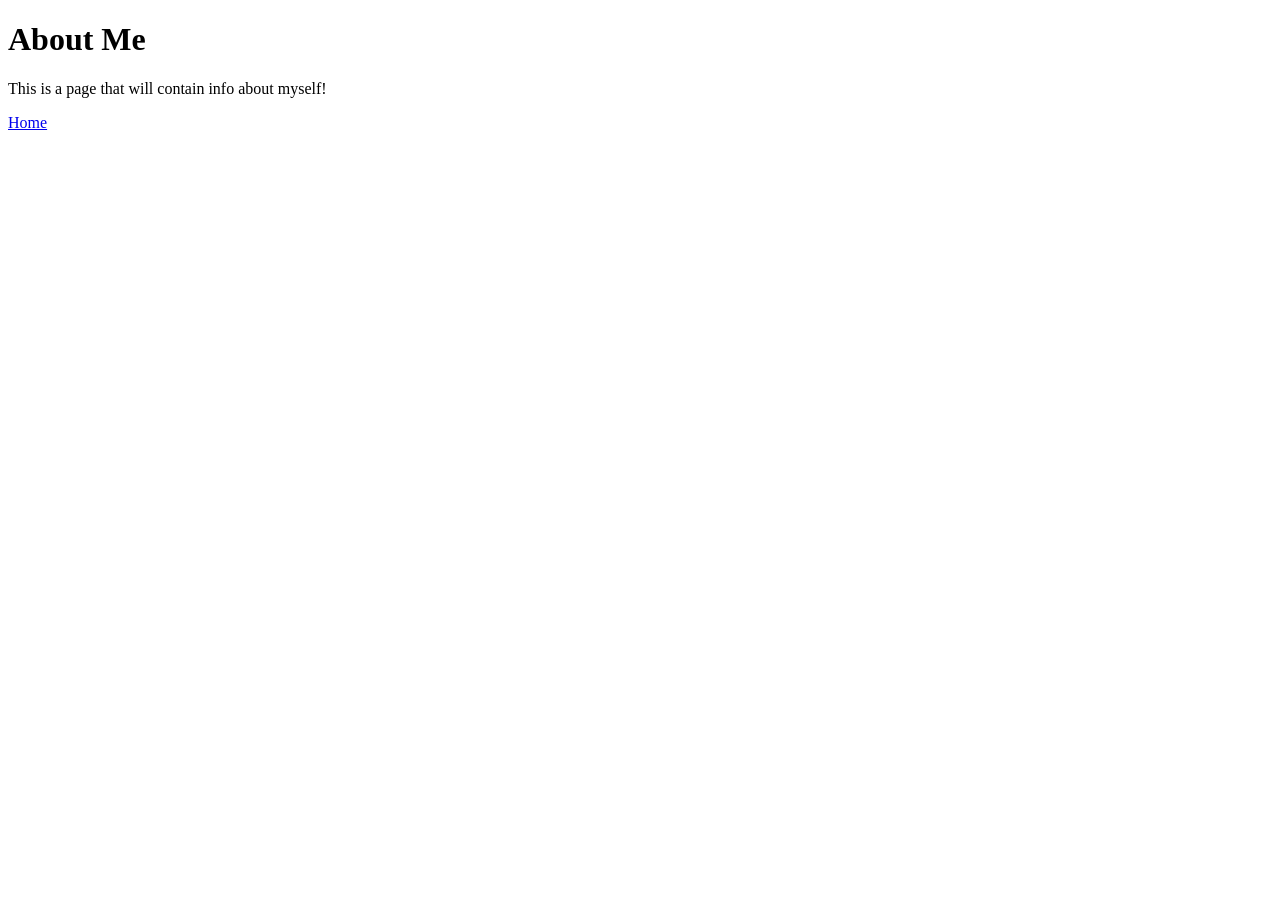
==== pages/about_me.html @ ba390e91 "Rename bio to about me. Add placeholder content. Rename bio.html to about_me.html and changed the re" ====
<!DOCTYPE html>
<html lang="en">
    <head>
        <meta charset="UTF-8">
        <meta name="viewport" content="width=device-width, initial-scale=1.0">
        <title>Yok's Website</title>
    </head>
    <body>
        <h1>About Me</h1>
        <p>This is a page that will contain info about myself!</p>
        <a href="../index.html">Home</a>
    </body>
</html>
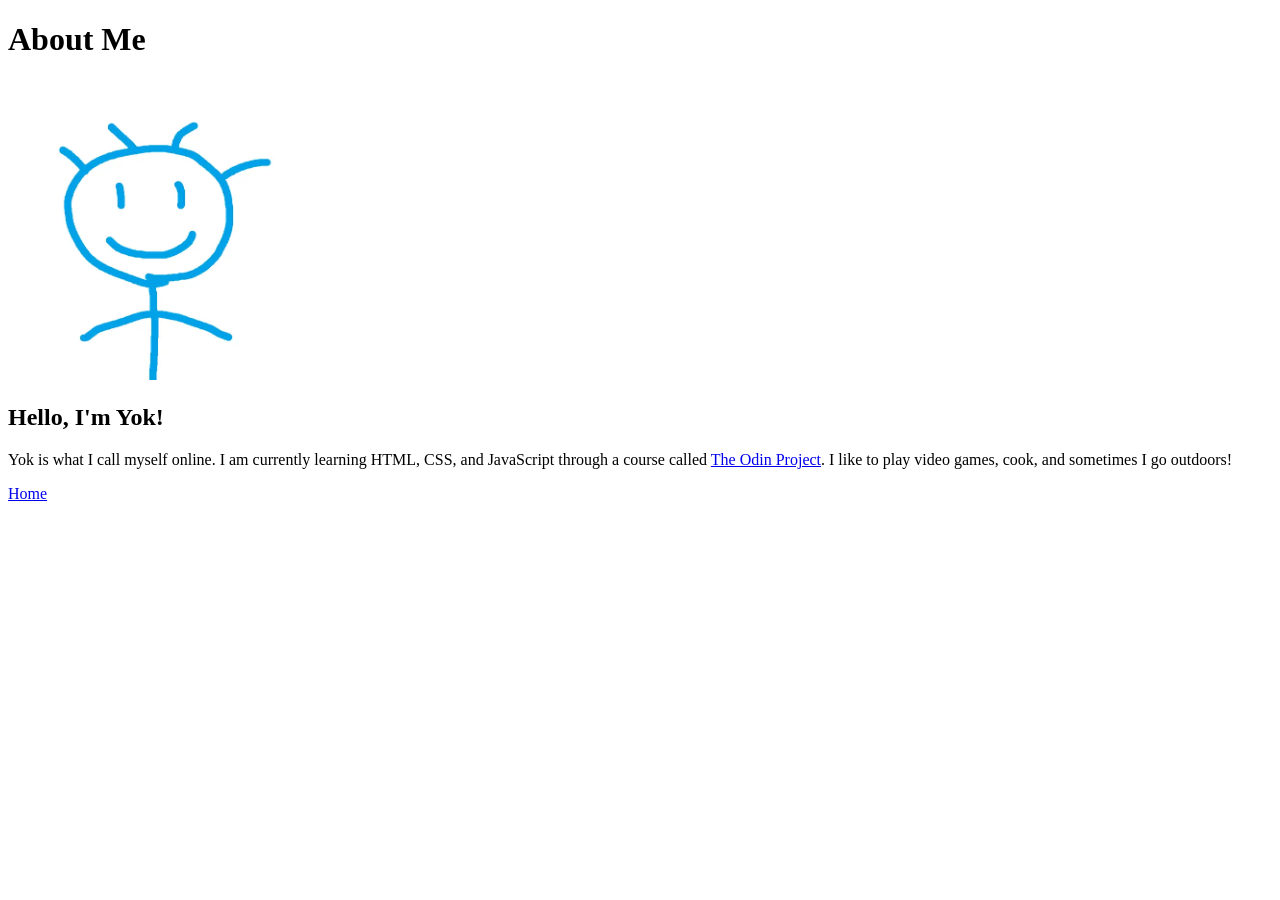
==== commit f3b5c016: "Add image and content to about me page Add an image and some content about myself on the about me pa" ====
--- a/pages/about_me.html
+++ b/pages/about_me.html
@@ -7,7 +7,15 @@
     </head>
     <body>
         <h1>About Me</h1>
-        <p>This is a page that will contain info about myself!</p>
-        <a href="../index.html">Home</a>
+
+        <img src="../images/about_me_pic.webp" alt="Its an artist rendition of me!(I made it 
+        myself in paint lol)" width="300px" height="300px"/>
+
+        <h2>Hello, I'm Yok!</h2>
+        <p>Yok is what I call myself online. I am currently learning HTML, CSS, and JavaScript
+            through a course called <a href="https://www.theodinproject.com">The Odin Project</a>.
+            I like to play video games, cook, and sometimes I go outdoors!
+        </p>
+        <a href="/">Home</a>
     </body>
 </html>
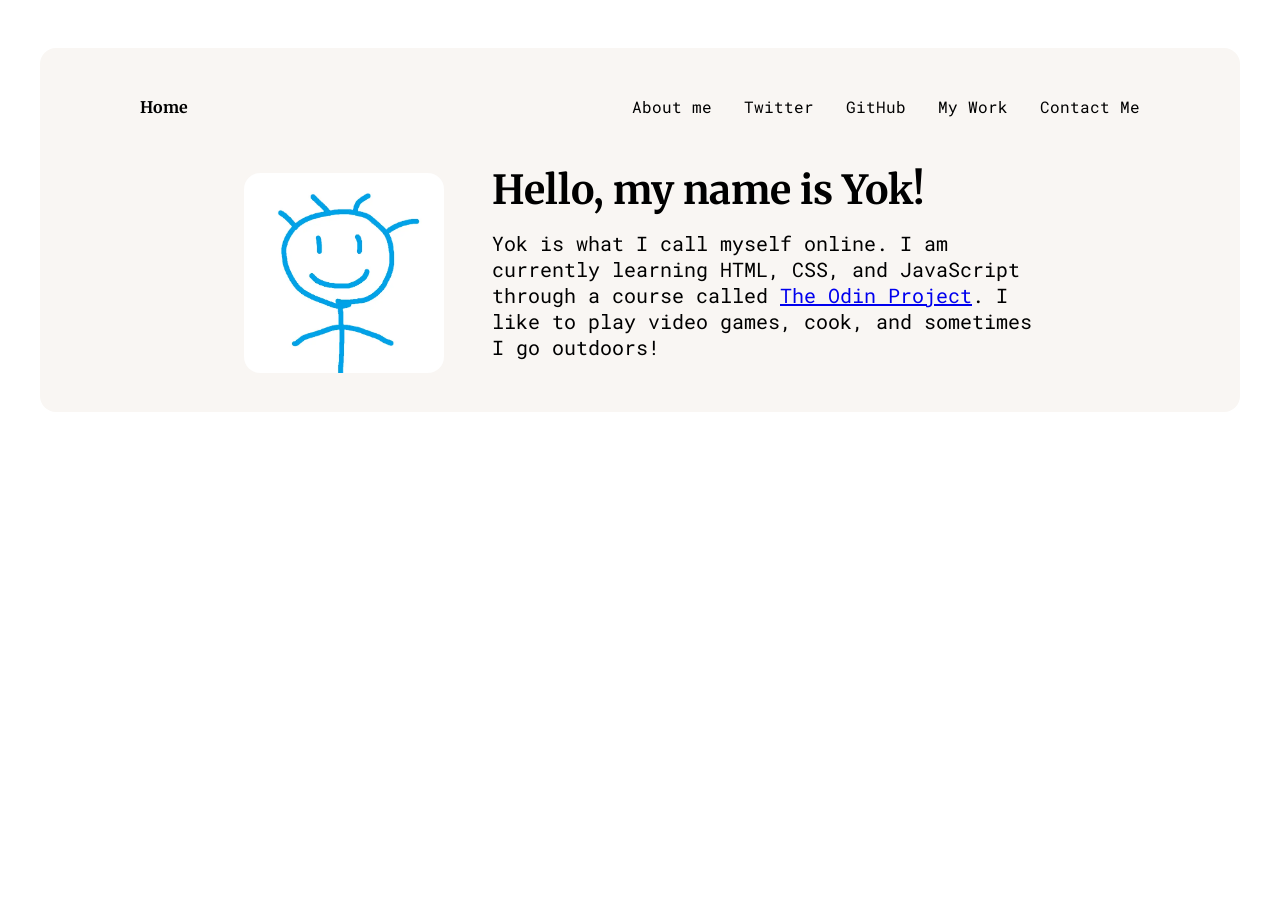
==== commit 87d828bb: "Add nav bar to and style About Me page Add navigation bar to About Me page. Also style content in Ab" ====
--- a/pages/about_me.html
+++ b/pages/about_me.html
@@ -1,21 +1,36 @@
 <!DOCTYPE html>
-<html lang="en">
+
+<html>
     <head>
-        <meta charset="UTF-8">
-        <meta name="viewport" content="width=device-width, initial-scale=1.0">
+        <meta charset="utf-8">
+        <meta http-equiv="X-UA-Compatible" content="IE=edge">
         <title>Yok's Website</title>
+        <meta name="description" content="">
+        <meta name="viewport" content="width=device-width, initial-scale=1">
+        <link rel="stylesheet" href="../css/style.css">
     </head>
     <body>
-        <h1>About Me</h1>
-
-        <img src="../images/about_me_pic.webp" alt="Its an artist rendition of me!(I made it 
-        myself in paint lol)" width="300px" height="300px"/>
-
-        <h2>Hello, I'm Yok!</h2>
-        <p>Yok is what I call myself online. I am currently learning HTML, CSS, and JavaScript
-            through a course called <a href="https://www.theodinproject.com">The Odin Project</a>.
-            I like to play video games, cook, and sometimes I go outdoors!
-        </p>
-        <a href="/">Home</a>
+        <header>
+            <nav>
+                <ul>
+                    <li><a href="/">Home</a></li>
+                    <li><a href="about_me.html">About me</a></li>
+                    <li><a href="https://x.com/Yok_Sama">Twitter</a></li>
+                    <li><a href="https://github.com/prime344">GitHub</a></li>
+                    <li><a href="#my-work">My Work</a></li>
+                    <li><a href="/">Contact Me</a></li>
+                </ul>
+            </nav>
+            <div class="flex-container">
+                <img src="../images/about_me_pic.webp" alt="An artist's rendition of myself.(A image I made in paint lol.)" 
+                height="200px" width="200px"/>
+                <div class="text-container">
+                    <h1>Hello, my name is Yok!</h1>
+                    <p>Yok is what I call myself online. I am currently learning HTML, CSS, and JavaScript
+                         through a course called <a href="https://www.theodinproject.com">The Odin Project</a>.
+                         I like to play video games, cook, and sometimes I go outdoors!</p>
+                </div>
+            </div>
+        </header>
     </body>
 </html>
--- a/css/style.css
+++ b/css/style.css
@@ -0,0 +1,112 @@
+/*Merriweather for headings*/
+@import url('https://fonts.googleapis.com/css2?family=Merriweather:ital,opsz,wght@0,18..144,300..900;1,18..144,300..900&display=swap');
+
+/*Roboto Mono for content*/
+@import url('https://fonts.googleapis.com/css2?family=Roboto+Mono:ital,wght@0,100..700;1,100..700&display=swap');
+
+:root {
+    --base-color: #ffffff;
+    --text-color: #000000;
+    --primary-color: #ffc06e;
+    --secondary-color: #8D8DFF;
+    --color-1: #F9F6F3;
+    --color-2: #F3F7F9;
+    --color-3: #F6F3F9;
+}
+
+* {
+    margin: 0;
+    padding: 0;
+    box-sizing: border-box;
+}
+
+html {
+    font-family: Roboto Mono, 'Segoe UI', Tahoma, Geneva, Verdana, sans-serif;
+    color: var(--text-color)
+}
+
+body {
+    padding: 1em;
+    background-color: var(--base-color);
+}
+
+h1, h2, h3 {
+    font-family: Merriweather, Roboto Mono, 'Segoe UI', Tahoma, Geneva, Verdana, sans-serif;
+}
+
+nav {
+    margin: 1em auto 3em auto;
+    width: min(1000px, 100%);
+}
+
+nav ul {
+    display: flex;
+    align-items: center;
+    list-style-type: none;
+    gap: 2em;
+}
+
+nav li:first-child {
+    margin-right: auto;
+    font-family: Merriweather, Roboto Mono;
+    font-weight: bold;
+}
+
+nav a {
+    text-decoration: none;
+    color: var(--text-color)
+}
+
+nav a:hover {
+    text-decoration: underline;
+}
+
+header, section {
+    margin: 2em auto;
+    width: min(75em, 100%);
+    background-color: var(--color-1);
+    padding: min(2em, 15%);
+    border-radius: 1em;
+}
+
+.flex-container {
+    display: flex;
+    justify-content: center;
+    align-items: center;
+    flex-wrap: wrap;
+    gap: 3em;
+}
+
+header img {
+    max-width: 100%;
+    border-radius: 1em;
+    object-fit: cover;
+    object-position: bottom;
+}
+
+.text-container {
+    flex: 0 1 34em;
+}
+
+h1 {
+    font-size: 2.5rem;
+}
+
+.text-container p {
+    margin: .75em 0 1em 0;
+    font-size: 1.25rem;
+}
+
+.cta-button {
+    display: inline-block;
+    text-decoration: none;
+    color: white;
+    background-color: var(--primary-color);
+    padding: .75em 1.25em;
+    border-radius: .5em;
+    font-weight: 600;
+}
+
+.secondary {
+    background-color: var(--secondary-color);
+}
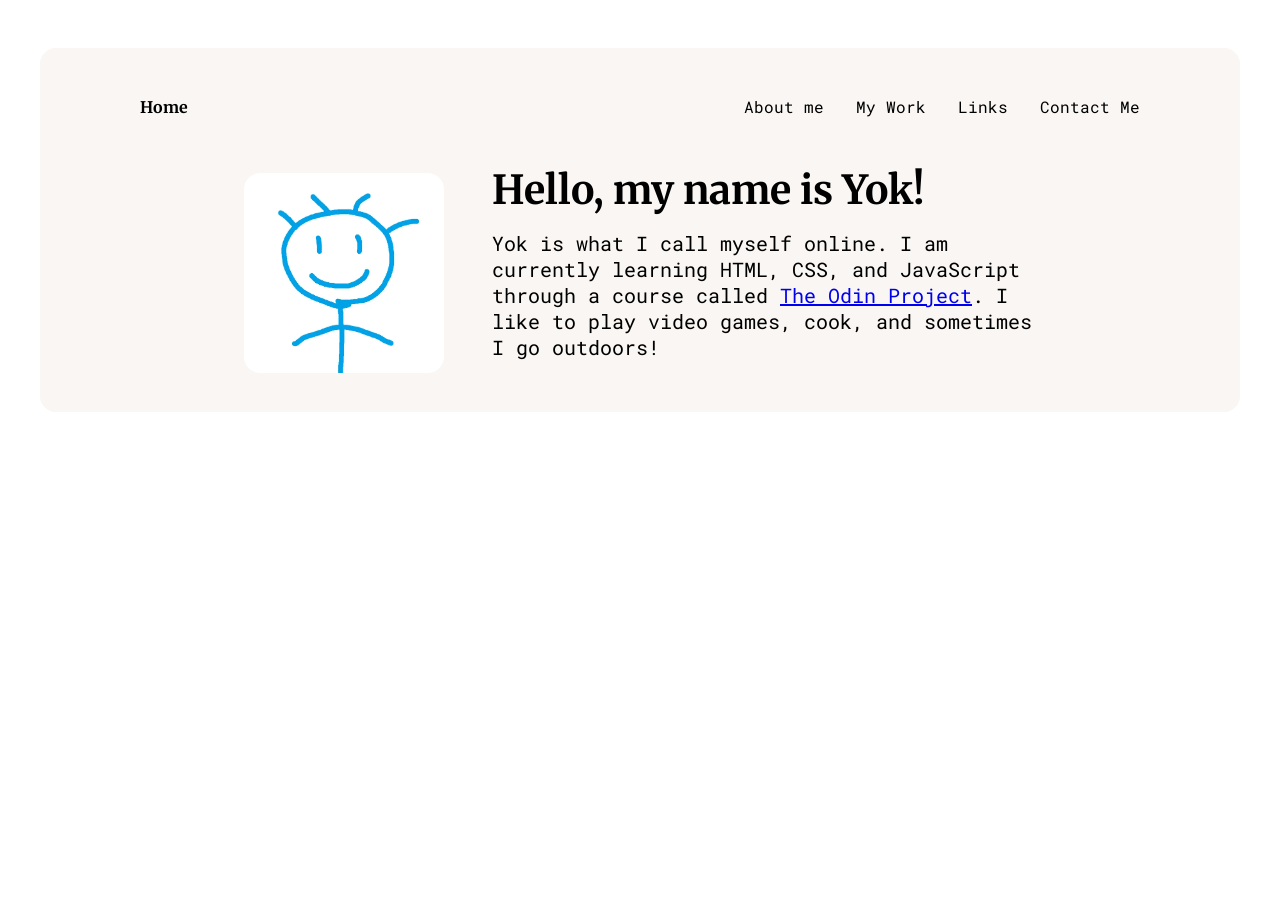
==== commit 8228e914: "Modify content in nav bar Remove the links to github and twitter for a single link to a placeholder " ====
--- a/pages/about_me.html
+++ b/pages/about_me.html
@@ -15,9 +15,8 @@
                 <ul>
                     <li><a href="/">Home</a></li>
                     <li><a href="about_me.html">About me</a></li>
-                    <li><a href="https://x.com/Yok_Sama">Twitter</a></li>
-                    <li><a href="https://github.com/prime344">GitHub</a></li>
                     <li><a href="#my-work">My Work</a></li>
+                    <li><a href="/">Links</a></li>
                     <li><a href="/">Contact Me</a></li>
                 </ul>
             </nav>
--- a/css/style.css
+++ b/css/style.css
@@ -109,4 +109,26 @@
 
 .secondary {
     background-color: var(--secondary-color);
+}
+
+@media(max-width: 988px) {
+    header {
+        text-align: center;
+    }
+
+    header .text-container{
+        padding-top: 0;
+    }
+}
+
+@media(max-width: 640px) {
+    nav li {
+        display: none;
+    }
+
+    nav li:first-child,
+    nav li:last-child {
+        display: block;
+    }
+    
 }
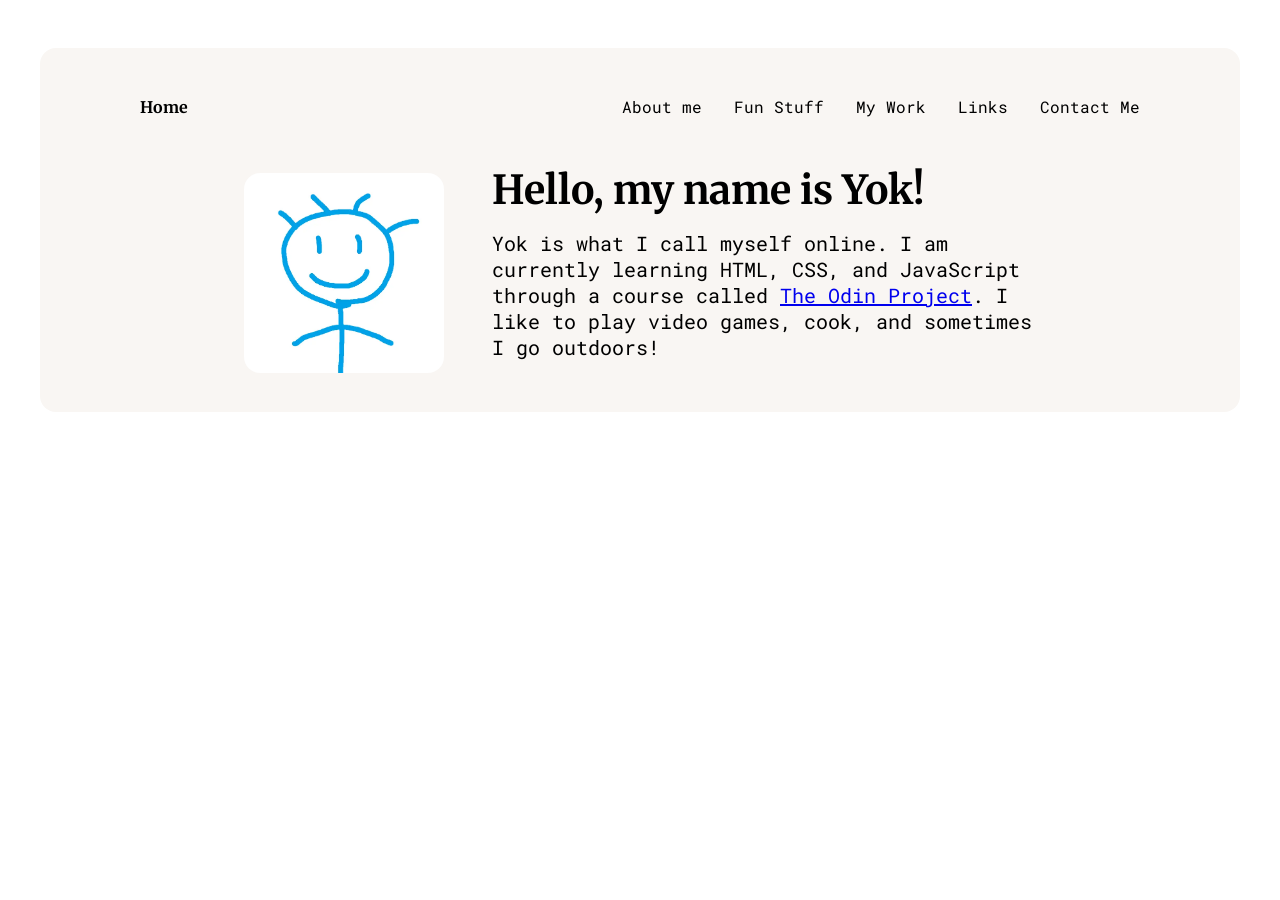
==== commit 37269cc8: "Add link to "fun stuff" page in nav bar Add a link to fun stuff page to nav bar in about me page." ====
--- a/pages/about_me.html
+++ b/pages/about_me.html
@@ -15,6 +15,7 @@
                 <ul>
                     <li><a href="/">Home</a></li>
                     <li><a href="about_me.html">About me</a></li>
+                    <li><a href="fun_stuff.html">Fun Stuff</a></li>
                     <li><a href="#my-work">My Work</a></li>
                     <li><a href="/">Links</a></li>
                     <li><a href="/">Contact Me</a></li>
